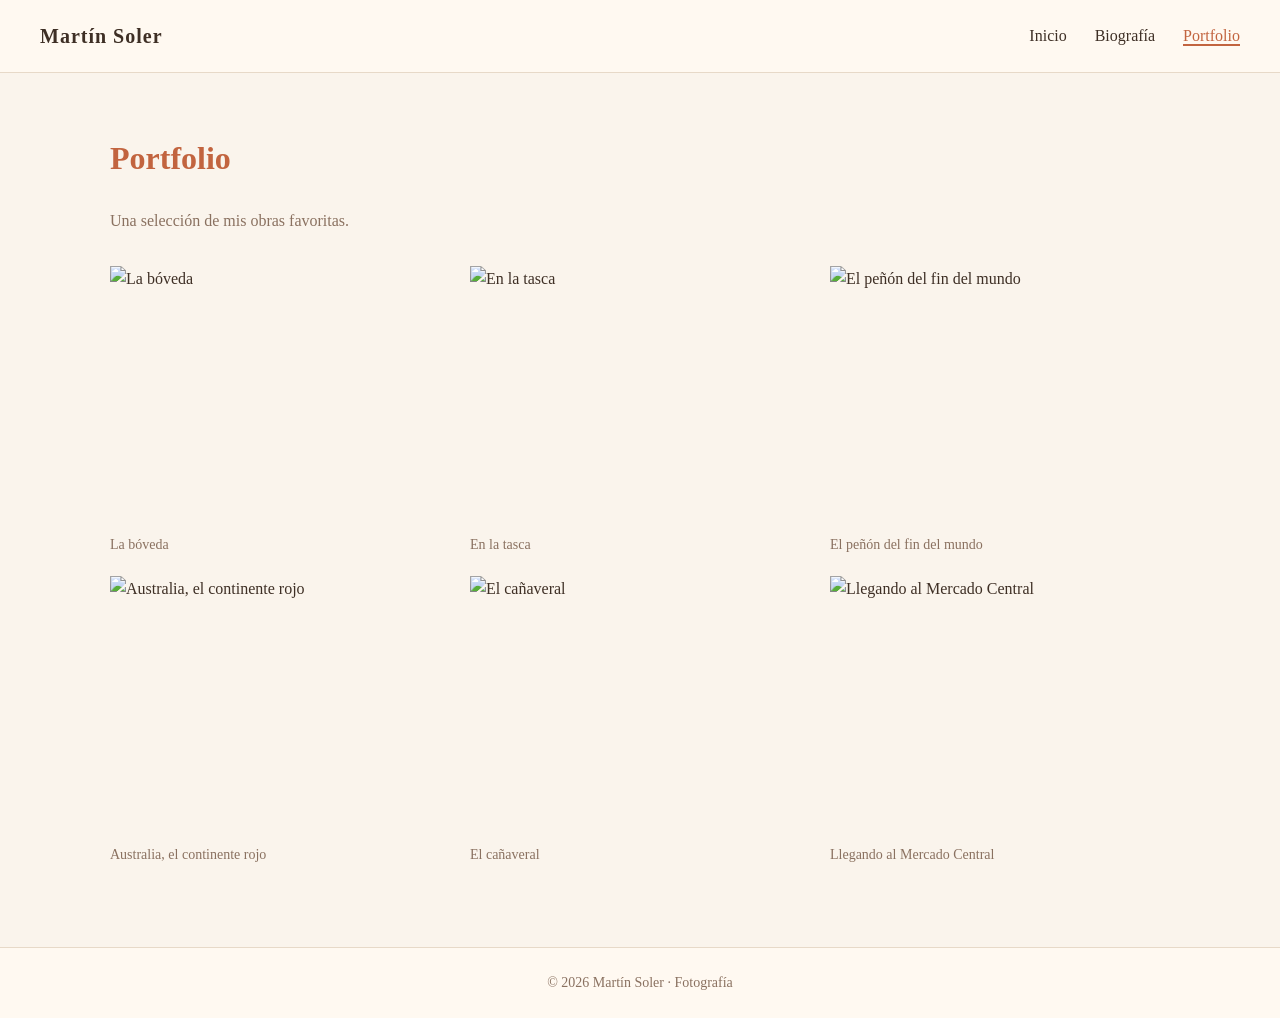
==== portfolio.html @ fbf105f8 "Portfolio básico de fotógrafo (HTML/CSS/JS) para clase de programación asistida con IA Co-Authored-B" ====
<!DOCTYPE html>
<html lang="es">
<head>
    <meta charset="UTF-8">
    <meta name="viewport" content="width=device-width, initial-scale=1.0">
    <title>Portfolio — Martín Soler</title>
    <link rel="stylesheet" href="styles.css">
</head>
<body>

    <!-- Cabecera con navegación -->
    <header class="cabecera">
        <p class="logo">Martín Soler</p>
        <nav>
            <a href="index.html">Inicio</a>
            <a href="biografia.html">Biografía</a>
            <a href="portfolio.html" class="activo">Portfolio</a>
        </nav>
    </header>

    <!-- Sección portfolio -->
    <section class="portfolio">
        <h2>Portfolio</h2>
        <p class="portfolio-intro">Una selección de mis obras favoritas.</p>

        <!-- La galería se rellena desde script.js -->
        <div id="galeria" class="galeria"></div>
    </section>

    <!-- Pie de página -->
    <footer class="pie">
        <p>© <span id="anio"></span> Martín Soler · Fotografía</p>
    </footer>

    <!-- Primero los datos, después el script que los usa -->
    <script src="datos.js"></script>
    <script src="script.js"></script>
</body>
</html>
---- styles.css ----
/* ===================================
   Portfolio de Martín Soler
   Hoja de estilos básica
   =================================== */

/* Paleta de colores en variables CSS.
   Tonos cálidos: cremas, marrones y terracota. */
:root {
    --color-fondo: #faf4ec;        /* crema claro */
    --color-texto: #3e2f25;        /* marrón oscuro */
    --color-texto-suave: #8a7160;  /* marrón apagado */
    --color-acento: #c2643f;       /* terracota */
    --color-oscuro: #4a352a;       /* marrón café (hero) */
    --color-claro: #fff9f1;        /* crema muy claro */
    --color-borde: #e7d9c8;        /* arena */
}

/* Reset sencillo y tipografía base */
* {
    margin: 0;
    padding: 0;
    box-sizing: border-box;
}

body {
    font-family: Georgia, "Times New Roman", serif;
    color: var(--color-texto);
    background-color: var(--color-fondo);
    line-height: 1.6;
}

/* ---------- Cabecera ---------- */
.cabecera {
    display: flex;
    justify-content: space-between;
    align-items: center;
    padding: 20px 40px;
    background-color: var(--color-claro);
    border-bottom: 1px solid var(--color-borde);
}

.logo {
    font-size: 20px;
    font-weight: bold;
    letter-spacing: 1px;
}

.cabecera nav a {
    margin-left: 24px;
    color: var(--color-texto);
    text-decoration: none;
}

.cabecera nav a:hover {
    color: var(--color-acento);
}

/* Enlace de la página actual */
.cabecera nav a.activo {
    color: var(--color-acento);
    border-bottom: 2px solid var(--color-acento);
}

/* ---------- Hero ---------- */
.hero {
    text-align: center;
    padding: 140px 20px;
    /* Foto de fondo con una capa marrón semitransparente
       encima para que el texto se lea bien */
    background-image:
        linear-gradient(rgba(74, 53, 42, 0.7), rgba(62, 47, 37, 0.7)),
        url("https://picsum.photos/seed/hero-martin/1600/900");
    background-size: cover;
    background-position: center;
    background-color: var(--color-oscuro); /* respaldo si la foto no carga */
    color: var(--color-claro);
}

.hero h1 {
    font-size: 56px;
    letter-spacing: 2px;
}

.subtitulo {
    font-size: 20px;
    color: var(--color-borde);
    margin-top: 12px;
}

.boton {
    display: inline-block;
    margin-top: 32px;
    padding: 12px 32px;
    background-color: var(--color-acento);
    color: var(--color-claro);
    text-decoration: none;
}

.boton:hover {
    background-color: var(--color-claro);
    color: var(--color-oscuro);
}

/* ---------- Biografía ---------- */
.biografia {
    max-width: 900px;
    margin: 0 auto;
    padding: 80px 20px;
}

.biografia h2,
.portfolio h2 {
    font-size: 32px;
    margin-bottom: 24px;
    color: var(--color-acento);
}

.biografia-contenido {
    display: flex;
    gap: 40px;
    align-items: flex-start;
}

.foto-perfil {
    width: 240px;
    height: 240px;
    object-fit: cover;
    border-radius: 50%;
    border: 4px solid var(--color-borde);
}

.biografia-texto p {
    margin-bottom: 16px;
}

/* ---------- Portfolio ---------- */
.portfolio {
    max-width: 1100px;
    margin: 0 auto;
    padding: 60px 20px 80px;
}

.portfolio-intro {
    margin-bottom: 32px;
    color: var(--color-texto-suave);
}

.galeria {
    display: grid;
    grid-template-columns: repeat(3, 1fr);
    gap: 20px;
}

.obra img {
    width: 100%;
    height: 260px;
    object-fit: cover;
    display: block;
}

.obra figcaption {
    margin-top: 8px;
    font-size: 14px;
    color: var(--color-texto-suave);
}

/* ---------- Pie de página ---------- */
.pie {
    text-align: center;
    padding: 24px;
    background-color: var(--color-claro);
    border-top: 1px solid var(--color-borde);
    font-size: 14px;
    color: var(--color-texto-suave);
}

/* ---------- Móvil ---------- */
@media (max-width: 700px) {
    .biografia-contenido {
        flex-direction: column;
        align-items: center;
        text-align: center;
    }

    .galeria {
        grid-template-columns: 1fr;
    }

    .hero h1 {
        font-size: 36px;
    }
}
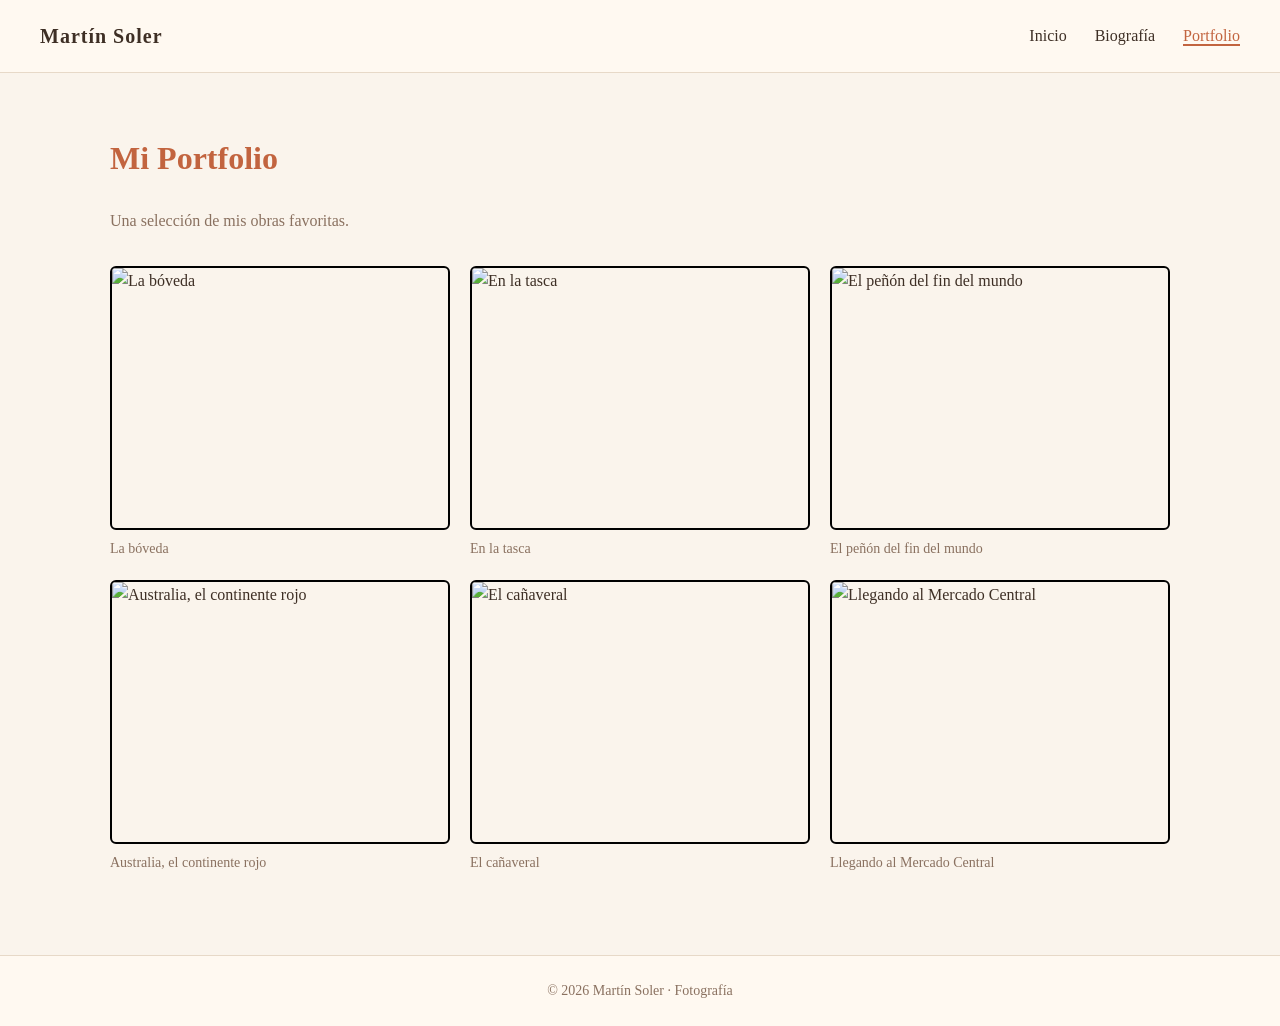
==== commit c63da045: "Cambios hechos en clase (agrupados) Hago el cambio en la bio  Zoom sobre la imagen  Mi Portfolio  Añ" ====
--- a/portfolio.html
+++ b/portfolio.html
@@ -20,7 +20,7 @@
 
     <!-- Sección portfolio -->
     <section class="portfolio">
-        <h2>Portfolio</h2>
+        <h2>Mi Portfolio</h2>
         <p class="portfolio-intro">Una selección de mis obras favoritas.</p>
 
         <!-- La galería se rellena desde script.js -->
--- a/styles.css
+++ b/styles.css
@@ -151,11 +151,22 @@
     gap: 20px;
 }
 
+.obra-marco {
+    overflow: hidden;
+    border: 2px solid #000;
+    border-radius: 6px;
+}
+
 .obra img {
     width: 100%;
     height: 260px;
     object-fit: cover;
     display: block;
+    transition: transform 0.3s ease;
+}
+
+.obra:hover img {
+    transform: scale(1.2);
 }
 
 .obra figcaption {
